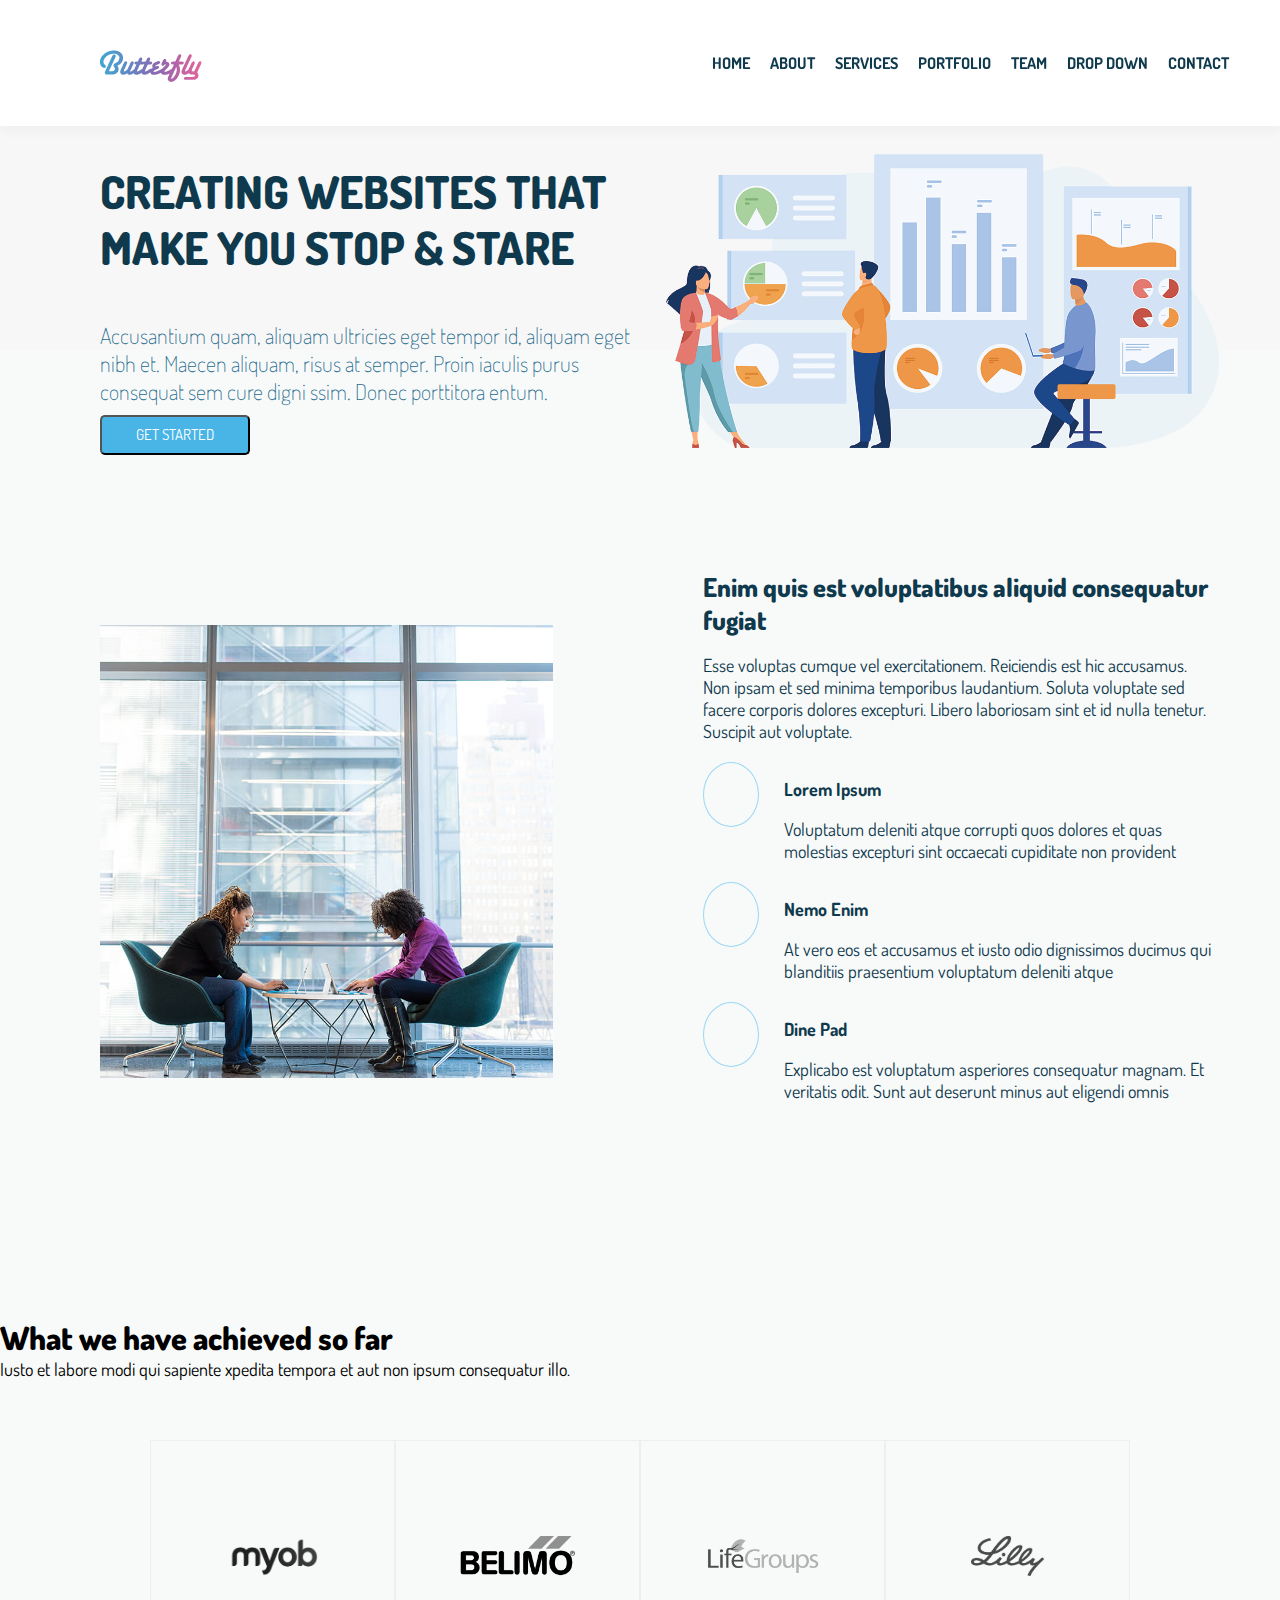
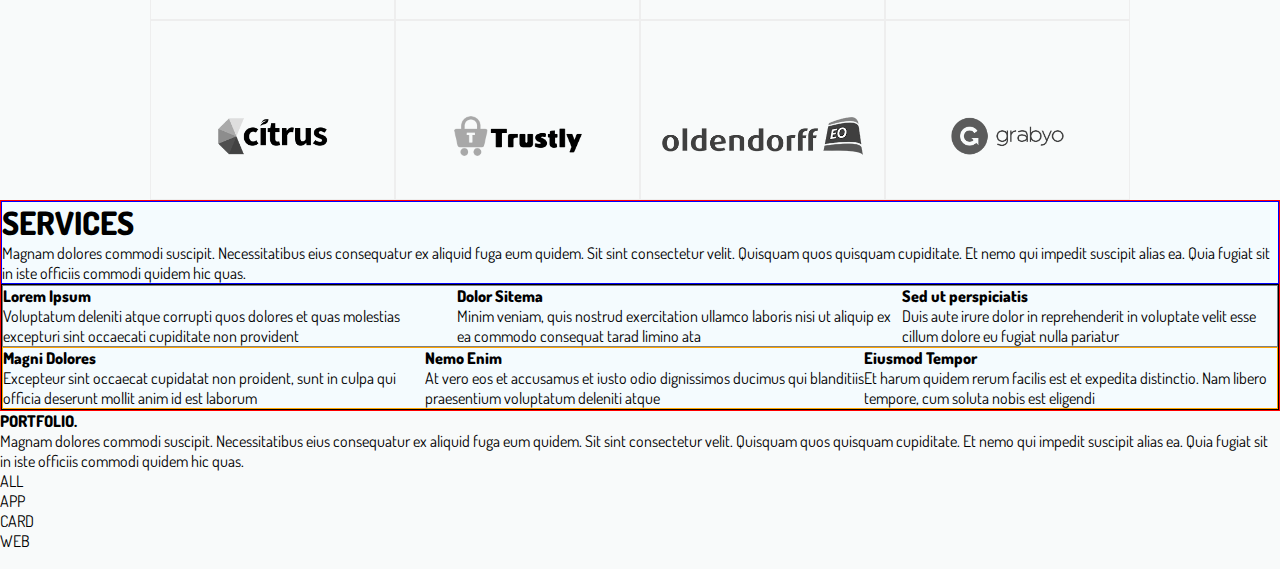
==== index.html @ 8c493344 "firtsfile" ====
<!DOCTYPE html>
<html lang="en">
<head>
    <meta charset="UTF-8">
    <meta name="viewport" content="width=device-width, initial-scale=1.0">
    <title>ButterflyGo</title>
    <link rel="stylesheet" href="index.css">
    <link rel="stylesheet" href="responsive.css">

    <link rel="preconnect" href="https://fonts.googleapis.com">
    <link rel="preconnect" href="https://fonts.gstatic.com" crossorigin>
    <link href="https://fonts.googleapis.com/css2?family=Dosis:wght@500;600;700&display=swap" rel="stylesheet">
    <link href="assets/vendor/boxicons/css/boxicons.min.css" rel="stylesheet">
    <link href="https://fonts.googleapis.com/css?family=Open+Sans:300,300i,400,400i,600,600i,700,700i|Dosis:300,400,500,,600,700,700i|Lato:300,300i,400,400i,700,700i" rel="stylesheet">


</head>
<body>

    <header>
        <nav class="navigation">
            <div class="navbar">
                <div>
                    <img src="assets/img/logo.png" alt="">
                </div>
                <div class="navitems">
                    <ul>
                        <li><b><a href="">HOME</a></b></li>
                        <li><b><a href="">ABOUT</a></b></li>
                        <li><b><a href="">SERVICES</a></b></li>
                        <li><b><a href="">PORTFOLIO</a></b></li>
                        <li><b><a href="">TEAM</a></b></li>
                        <li><b><a href="">DROP DOWN</a></b></li>
                        <li><b><a href="">CONTACT</a></b></li>
                    </ul>
                </div>
            </div>
        </nav>

    </header>

    <main>
        <section>
            <div class="welcome">
                <div class="welcome-container">
                    <h1><b>Creating websites that make you stop & stare</b></h1>
                    <p>Accusantium quam, aliquam ultricies eget tempor id, aliquam eget <br> nibh et. Maecen aliquam, risus at semper. Proin iaculis purus consequat sem cure digni ssim. Donec porttitora entum.</p>
                    <div class="getstarted"><button><a href="#">GET STARTED</a></button></div>
                </div>   
                <div class="welcome-container2">
                    <img src="assets/img/hero-img.png" alt="">
                </div> 
            </div>
        </section>
        
        <section>
            <div class="second-container">
                <div class="second-image">
                    <img src="assets/img/about.jpg" alt="">
                </div>
                <div class="second-note">
                    <div>
                        <h3><b>Enim quis est voluptatibus aliquid consequatur fugiat</b></h3>
                        <p>Esse voluptas cumque vel exercitationem. Reiciendis est hic accusamus. Non ipsam et sed minima temporibus laudantium. Soluta voluptate sed facere corporis dolores excepturi. Libero laboriosam sint et id nulla tenetur. Suscipit aut voluptate.</p>    
                    </div>
                    <div class="secondsection">
                        <div class="subhead-list">
                            <div class="writeup"><h4>Lorem Ipsum</h4>
                                <p>Voluptatum deleniti atque corrupti quos dolores et quas molestias excepturi sint occaecati cupiditate non provident</p></div>
                            <div class="icon"> <i class="fa-solid fa-fingerprint"></i></div>
                        </div>
                            
                        <div class="subhead-list">
                            <div class="writeup"><h4>Nemo Enim</h4>
                                <p>At vero eos et accusamus et iusto odio dignissimos ducimus qui blanditiis praesentium voluptatum deleniti atque</p></div>
                            <div  class="icon"><i class="fa-solid fa-gift"></i></div>
                        </div>
                        
                        <div class="subhead-list">
                            <div class="writeup"><h4>Dine Pad</h4>
                                <p>Explicabo est voluptatum asperiores consequatur magnam. Et veritatis odit. Sunt aut deserunt minus aut eligendi omnis</p></div>
                                <div  class="icon"><i class="fa-solid fa-atom"></i></div>
                        </div>
                    </div>
               </div>
            </div>
            
        </section>

        <section>
            <div class="third-container">
                <h2><b>What we have achieved so far</b></h2>
                <p>Iusto et labore modi qui sapiente xpedita tempora et aut non ipsum consequatur illo.</p>
            </div>

            <div>
                
            </div>
        </section>

        <section>
            <div class="fourth-container">
                <div class="inner-forth-container"><img src="assets/img/clients/client-1.png" alt=""></div>
                <div class="inner-forth-container"><img src="assets/img/clients/client-2.png" alt=""></div>
                <div class="inner-forth-container"><img src="assets/img/clients/client-3.png" alt=""></div>
                <div class="inner-forth-container"><img src="assets/img/clients/client-4.png" alt=""></div>
             
                    <!-- <img src="assets/img/clients/client-1.png">
                    <img src="assets/img/clients/client-2.png">
                    <img src="assets/img/clients/client-3.png"> -->
                    <!-- <img src="assets/img/clients/client-4.png">
                    <img src="assets/img/clients/client-5.png">
                    <img src="assets/img/clients/client-6.png">
                    <img src="assets/img/clients/client-7.png">
                    <img src="assets/img/clients/client-8.png"> -->
         
            </div>
            <div class="fourth-container">
                <div class="inner-forth-container"><img src="assets/img/clients/client-5.png" alt=""></div>
                <div class="inner-forth-container"><img src="assets/img/clients/client-6.png" alt=""></div>
                <div class="inner-forth-container"><img src="assets/img/clients/client-7.png" alt=""></div>
                <div class="inner-forth-container"><img src="assets/img/clients/client-8.png" alt=""></div>
             
                    <!-- <img src="assets/img/clients/client-1.png">
                    <img src="assets/img/clients/client-2.png">
                    <img src="assets/img/clients/client-3.png"> -->
                    <!-- <img src="assets/img/clients/client-4.png">
                    <img src="assets/img/clients/client-5.png">
                    <img src="assets/img/clients/client-6.png">
                    <img src="assets/img/clients/client-7.png">
                    <img src="assets/img/clients/client-8.png"> -->
         
            </div>
        </section>

        <section>
            <div class="fifth-container">
                <div class="fifth-container-header">
                    <h1><b>SERVICES</b></h1>
                    <p>Magnam dolores commodi suscipit. Necessitatibus eius consequatur ex aliquid fuga eum quidem. Sit sint consectetur velit. Quisquam quos quisquam cupiditate. Et nemo qui impedit suscipit alias ea. Quia fugiat sit in iste officiis commodi quidem hic quas.</p>
                </div>

                <div class="fifth-container-body">
                    <div class="fifth-container-body1">
                        <div>
                            <h4><b>Lorem Ipsum</b></h4>
                            <p>Voluptatum deleniti atque corrupti quos dolores et quas molestias excepturi sint occaecati cupiditate non provident</p>
                        </div>
                        <div>
                            <h4><b>Dolor Sitema</b></h4>
                            <p>Minim veniam, quis nostrud exercitation ullamco laboris nisi ut aliquip ex ea commodo consequat tarad limino ata</p>
                        </div>
                        <div>
                            <h4><b>Sed ut perspiciatis</b></h4>
                            <p>Duis aute irure dolor in reprehenderit in voluptate velit esse cillum dolore eu fugiat nulla pariatur</p>
                        </div>                        
                    </div>

                    <div class="fifth-container-body2">
                        <div>
                            <h4><b>Magni Dolores</b></h4>
                            <p>Excepteur sint occaecat cupidatat non proident, sunt in culpa qui officia deserunt mollit anim id est laborum</p>
                        </div>
                        <div>
                            <h4><b>Nemo Enim</b></h4>
                            <p>At vero eos et accusamus et iusto odio dignissimos ducimus qui blanditiis praesentium voluptatum deleniti atque</p>
                        </div>
                        <div>
                            <h4><b>Eiusmod Tempor</b></h4>
                            <p>Et harum quidem rerum facilis est et expedita distinctio. Nam libero tempore, cum soluta nobis est eligendi</p>
                        </div>
                    </div>
                </div>
            </div>
        </section>

        <section>
            <div>
                <h4><b>PORTFOLIO.</b></h4>
                <p>Magnam dolores commodi suscipit. Necessitatibus eius consequatur ex aliquid fuga eum quidem. Sit sint consectetur velit. Quisquam quos quisquam cupiditate. Et nemo qui impedit suscipit alias ea. Quia fugiat sit in iste officiis commodi quidem hic quas.</p>
            </div>
            <div>
                <ul>
                    <li>ALL</li>
                    <li>APP</li>
                    <li>CARD</li>
                    <li>WEB</li>
                </ul>
            </div>
            <div>
                <img src="assets/img/" alt="">
            </div>
        </section>
    </main>

    <footer></footer>
    <script src="https://kit.fontawesome.com/0c0d6dc982.js" crossorigin="anonymous"></script>
</body>
</html>
---- index.css ----
:root{
    --first-color: #49b5e7;
    --firsthover-color:#9bd7f3;
    --text-color:#0f394c;
    --textsmaller-color:#1c698c;
    --secondbackground-color: #f4fbfe;
}
*{
    padding: 0;
    margin: 0;
    
    box-sizing: border-box;
}

h1,
h2,
h3,
h4,
h5,
h6,
a,
p,
li{
    font-family: 'Dosis', sans-serif;
}

body{
    background-color:rgb(248, 250, 250);
}
.navigation{
/* border: 1px solid rgb(91, 13, 216); */
display: flex;
/* flex-direction: right; */
background-color: #fff;
position: fixed;
width: 100%;
height: 14vh;
z-index: 997;
box-shadow: 0px 2px 15px rgba(0, 0, 0, 0.05);
/* box-shadow: 0px 0px 0px 2px rgba(0, 0, 0.5,); */
}

.navbar{
    /* border: 1px solid blue; */
    display: flex;
    /* margin-top: 10px; */
    /* margin-left: 100px; */
    width: 100%;
    align-items: center;
    
    
}

.navbar img{
    margin-top: 10px;
    padding-left: 100px;
    /* border: 1px solid rgb(103, 212, 99); */
}

.navitems{
    /* border: 1px solid red; */
    width: 100%;
    margin-left: 500px;

    /* display: flex; */
    
}

.navitems ul{
    /* border: 1px solid black; */
    display: flex;
    list-style: none;
    color: var(--text-color);
}

.navitems li{
    margin: 10px;    
    align-items: center;    
}

.navitems a:hover{
    color: var(--firsthover-color);
    
    
}
.navitems a{
    text-decoration: none;
    font-size: 15   px;
    color:var(--text-color)
}

.welcome{
    /* border: 1px solid green; */
    background-color: rgb(248, 247, 247);
    padding-top: 12%;
    display: flex;
    height: 350px;
    width: 100%;
}

.welcome-container {
    /* border: 1px solid red; */
    height: 100%;
    width: 52%;
    /* margin: 20px 0px 0px 100px; */
}

.welcome-container2{
    /* border: 1px solid tomato; */
    height: 100%;
    /* margin-right: 100PX; */
    width: 48%;
}

.welcome-container h1{
    /* border: 1px solid mediumslateblue; */
    font-size: 45px;
    text-transform: uppercase;
    line-height: 56px;
    color: var(--text-color);
    font-weight: 700;  
    margin: 10px 0px 0px 100px;  
}

.welcome-container p{
    /* border: 1px solid hotpink; */
    padding-top: 5vh;
    font-size: 22px;
    color: var(--textsmaller-color);
    font-weight: 10;
    margin: 0px 0px 0px 100px;
    
    /* margin-top: 10vh; */
}

.getstarted button{
    /* border: 1px solid grey; */
    height: 40px;
    width: 150px;
    background-color:var(--first-color);
    border-radius: 5px;
    /* margin-top: 30px; */
    margin: 10px 0px 0px 100px;
    

}

.getstarted a{
    text-decoration: none;
    color: #fff;
    font-size: 15px;
}
.getstarted button:hover{
    background-color: var(--firsthover-color);
}

.welcome-container2 img{
    /* border: 1px solid blue; */
    width: 90%;

    /* padding: 100px; */
}
.second-container{
    /* border: 1px solid rgb(44, 71, 6); */
    display: flex;
    height: 100%;
    width: 100%;
    align-items: center;
    margin-top: 220PX;    
}

.second-image img{
    /* border: 1px solid yellow; */
    height:100%;
    width: 80%;
    padding: 40px 10px 5px 100px;
    
    /* object-position: center; */
    /* object-fit: contain; */
}

.second-note{
    /* border: 1px solid rgb(205, 92, 171); */
    height: 100%;
    width: 50%;
    color: var(--text-color);
    margin-right: 5%
   

}

.second-note h3{
 /* padding-right: 40   px; */
 font-size: 26px;
 ;
}

.second-note h4{
    margin-top: 4vh;
    font-size: 18px;
}

.second-note p{
    /* border: 1px solid mediumvioletred; */
    margin-top: 2vh;
    font-size: 18px;

}


.third-container{
    background-image: url(assets/img/counts-bg.jpg) center center no-repeat;
    background-size: cover;
    position: relative;
    padding: 80px 0 60px 0;
    /* height: 70vh;
    text-align: center;
    font-family: 'Courier New', Courier, monospace;
    margin-bottom: 50px; */
}

.third-container h2{
    /* align-items: center; */
    font-size: 32px;
    /* border: 1px solid rgb(0, 238, 255); */
    padding-top: 15vh;

}

.third-container p{
    font-size: 18px;
}

.subhead-list{
    /* border: 1px solid red; */
    display: flex;
    flex-direction: row-reverse;

}

.writeup{
    /* border: 1px solid blue; */
    width: 85%;
}

.icon{
    border: 0.05px solid;
    border-color: var(--firsthover-color);
    color: var(--first-color);
    width: 11%;
    font-size: 25px;
    text-align: center;
    border-radius: 50%;
    padding-top: 20px;
    height: 65px;
    margin: 20px 25px 0px 0px;
}
.icon:hover{
    background-color: var(--first-color);
    color: #fff;
}
.secondsection{
    width: 100%;
    
}

.fourth-container{
    /* border: 1px solid red; */
    width: 100%;
    height: 20vh;
    display: flex;
    padding: 0 150px 0 150px;
}

/* 
.fourth-container img{
    height:50px;
    border: 1px solid blue;
    width: 50px;
    justify-content: center;

    display: flex;
    flex-wrap: wrap;
} */

.inner-forth-container{
    border: 1px solid #eee;
    width: 25%;
    height: 100%;
    text-align: center;
    padding-top: 95px;
    margin: 0;
    
}

.inner-forth-container img{
    height: 40px;
    filter: grayscale(100%);
    transition: 0.5s;
        
}

.inner-forth-container img:hover{
    height: 40px;
    filter: grayscale(1%);
    transition: 0.5s;
    height: 45px;
    
}

.fifth-container{
    border: 1px solid red;
    background-color: var(--secondbackground-color);
}

.fifth-container-header{
    border: 1px solid blue;
}

.fifth-container-body{
    border: 1px solid black;
    /* display: flex; */
}
.fifth-container-body1{
    border: 1px solid gray;
    display: flex;
}

.fifth-container-body2{
    border: 1px solid orange;
    display: flex;
    
}
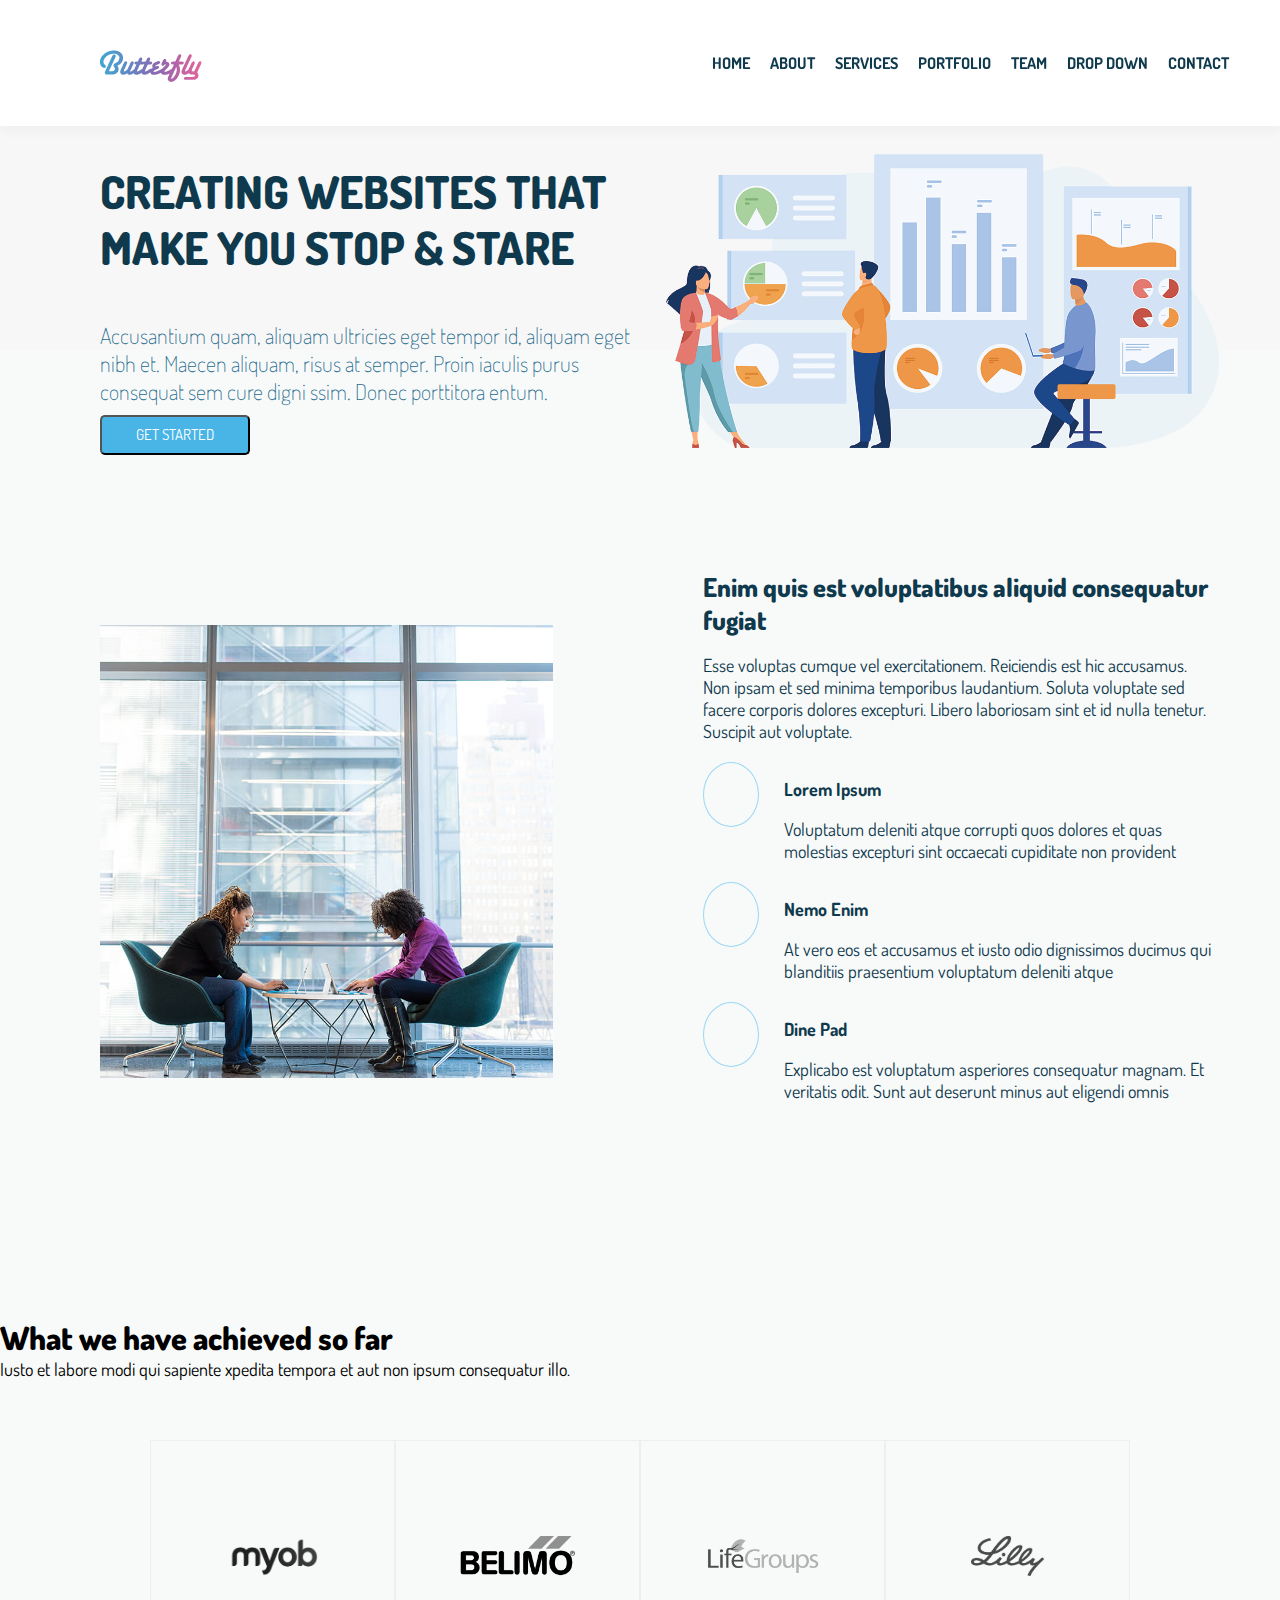
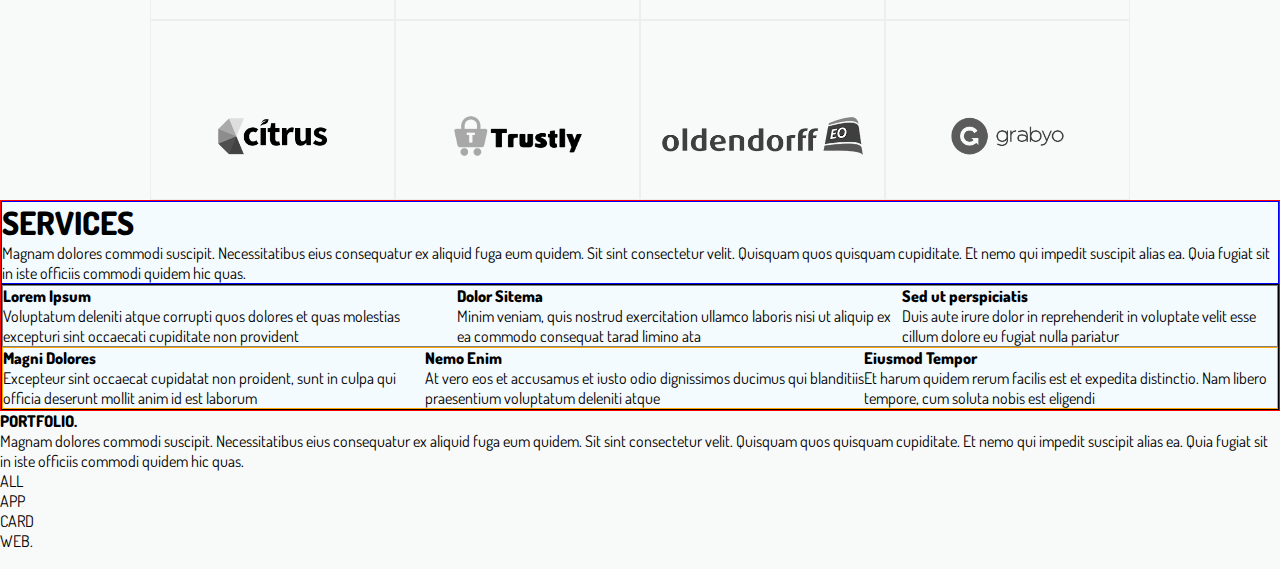
==== commit 4a24ff18: "modified file" ====
--- a/index.html
+++ b/index.html
@@ -184,7 +184,7 @@
                     <li>ALL</li>
                     <li>APP</li>
                     <li>CARD</li>
-                    <li>WEB</li>
+                    <li>WEB.</li>
                 </ul>
             </div>
             <div>
